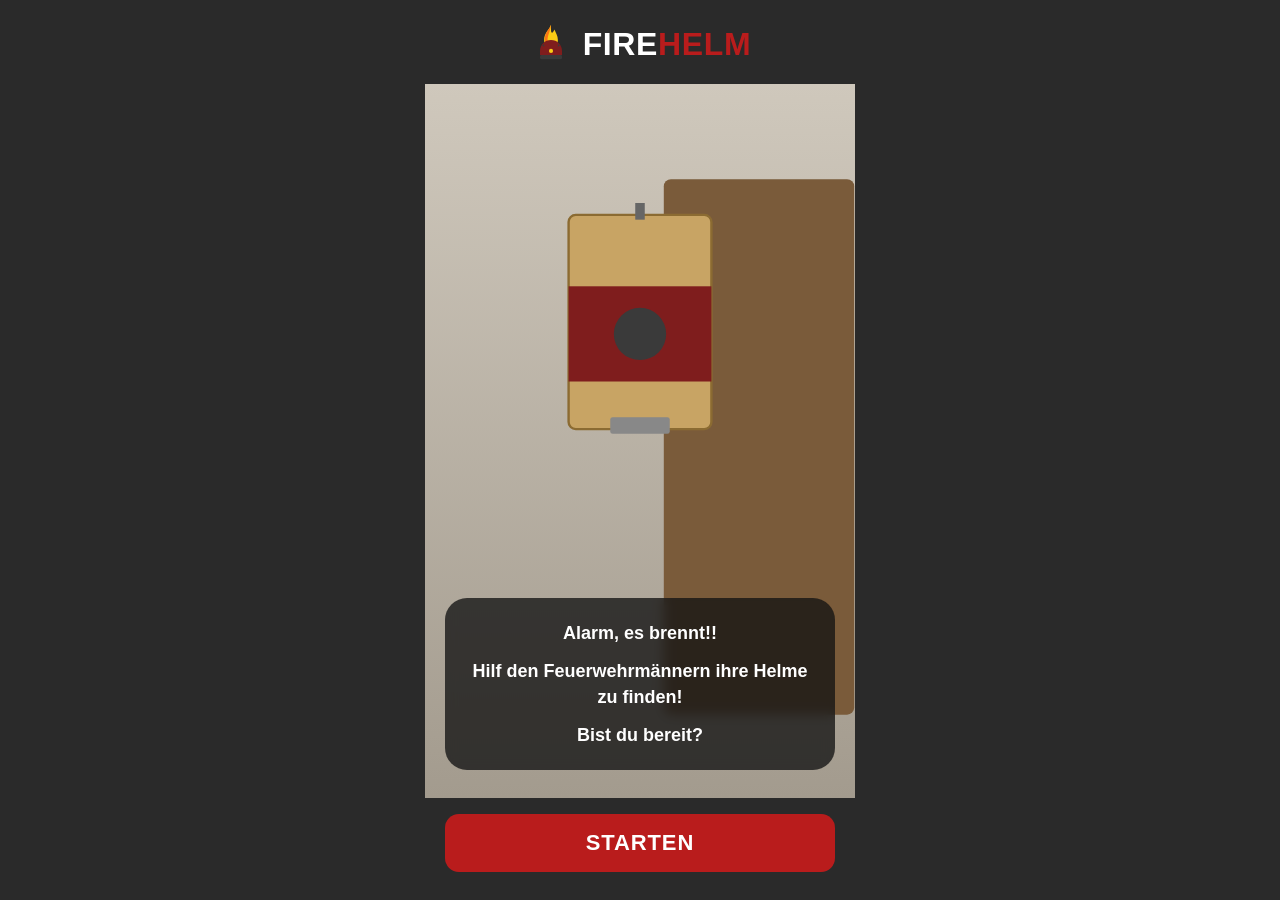
==== intro.html @ 9e1a70ca "Initial FIREHELM Web AR prototype 5-page static site implementing the Figma flow as a timed drag-the" ====
<!DOCTYPE html>
<html lang="de">
<head>
  <meta charset="UTF-8">
  <meta name="viewport" content="width=device-width, initial-scale=1, viewport-fit=cover">
  <meta name="theme-color" content="#2a2a2a">
  <title>FIREHELM — Einsatz</title>
  <link rel="stylesheet" href="css/theme.css">
  <link rel="stylesheet" href="css/layout.css">
  <link rel="stylesheet" href="css/game.css">
</head>
<body>
  <main class="page">
    <header class="brand-header">
      <img src="assets/icons/logo.svg" alt="" class="brand-header__logo">
      <div class="brand-header__wordmark"><span class="fire">FIRE</span><span class="helm">HELM</span></div>
    </header>

    <section class="intro-stage" style="background-image:url('assets/images/intro-bg.svg');">
      <div class="intro-card">
        <p>Alarm, es brennt!!</p>
        <p>Hilf den Feuerwehrmännern ihre Helme zu finden!</p>
        <p>Bist du bereit?</p>
      </div>
    </section>

    <div class="page-actions">
      <button class="btn-primary" onclick="location.href='game.html'">STARTEN</button>
    </div>
  </main>
</body>
</html>
---- css/theme.css ----
:root {
  --bg: #2a2a2a;
  --surface: #3a3a3a;
  --surface-2: #4a4a4a;
  --text: #ffffff;
  --text-muted: #b0b0b0;
  --primary: #b91c1c;
  --primary-hover: #991b1b;
  --accent-yellow: #facc15;
  --accent-bronze: #c08a3e;
  --success: #22c55e;
  --radius-sm: 8px;
  --radius-md: 14px;
  --radius-lg: 22px;
  --shadow-md: 0 4px 16px rgba(0, 0, 0, 0.4);
  --font-sans: -apple-system, BlinkMacSystemFont, "Segoe UI", Roboto, "Helvetica Neue", Arial, sans-serif;
}

* {
  box-sizing: border-box;
  margin: 0;
  padding: 0;
}

html, body {
  height: 100%;
  background: var(--bg);
  color: var(--text);
  font-family: var(--font-sans);
  -webkit-font-smoothing: antialiased;
  overscroll-behavior: none;
}

body {
  min-height: 100dvh;
  display: flex;
  flex-direction: column;
}

button {
  font-family: inherit;
  font-weight: 700;
  border: none;
  cursor: pointer;
  color: var(--text);
  background: var(--surface);
  border-radius: var(--radius-md);
  padding: 16px 24px;
  font-size: 18px;
  transition: transform 0.08s ease, background 0.15s ease;
}

button:active {
  transform: scale(0.97);
}

.btn-primary {
  background: var(--primary);
  font-size: 22px;
  letter-spacing: 0.04em;
}

.btn-primary:hover {
  background: var(--primary-hover);
}

.btn-secondary {
  background: var(--surface-2);
}

a {
  color: inherit;
  text-decoration: none;
}

input[type="text"] {
  font-family: inherit;
  font-size: 18px;
  padding: 18px 20px;
  background: transparent;
  border: 1.5px solid var(--text-muted);
  border-radius: var(--radius-md);
  color: var(--text);
  width: 100%;
  outline: none;
}

input[type="text"]:focus {
  border-color: var(--text);
}
---- css/layout.css ----
.page {
  flex: 1;
  display: flex;
  flex-direction: column;
  width: 100%;
  max-width: 430px;
  margin: 0 auto;
  background: var(--bg);
}

.brand-header {
  display: flex;
  align-items: center;
  justify-content: center;
  gap: 10px;
  padding: 22px 16px 18px;
  background: var(--bg);
}

.brand-header__logo {
  width: 44px;
  height: 44px;
}

.brand-header__wordmark {
  font-size: 32px;
  font-weight: 900;
  letter-spacing: 0.02em;
}

.brand-header__wordmark .fire { color: var(--text); }
.brand-header__wordmark .helm { color: var(--primary); }

.page-content {
  flex: 1;
  display: flex;
  flex-direction: column;
  padding: 0 20px 24px;
}

.page-actions {
  padding: 16px 20px 28px;
}

.page-actions .btn-primary {
  width: 100%;
}

.modal-backdrop {
  position: fixed;
  inset: 0;
  background: rgba(0, 0, 0, 0.7);
  display: flex;
  align-items: center;
  justify-content: center;
  padding: 20px;
  z-index: 100;
}

.modal-backdrop[hidden] {
  display: none;
}

.modal {
  background: var(--surface);
  border-radius: var(--radius-lg);
  padding: 28px 24px;
  width: 100%;
  max-width: 380px;
  box-shadow: var(--shadow-md);
}

.modal h2 {
  font-size: 22px;
  font-weight: 800;
  margin-bottom: 18px;
  text-align: center;
  line-height: 1.25;
}

.modal-actions {
  display: flex;
  gap: 12px;
  margin-top: 22px;
}

.modal-actions button {
  flex: 1;
  padding: 14px 12px;
  font-size: 16px;
}

.text-link {
  color: var(--text-muted);
  font-size: 14px;
  text-align: center;
  display: block;
  padding: 12px;
  text-decoration: underline;
}
---- css/game.css ----
/* Home — leaderboard */
.tagline {
  text-align: center;
  font-size: 14px;
  color: var(--text-muted);
  margin-top: -4px;
  margin-bottom: 8px;
}

.leaderboard {
  background: transparent;
  padding: 0 8px;
}

.leaderboard h1 {
  text-align: center;
  font-size: 26px;
  font-weight: 800;
  margin: 12px 0 6px;
}

.leaderboard__list {
  list-style: none;
  margin: 14px auto 18px;
  padding: 0;
  display: grid;
  gap: 6px;
  max-width: 280px;
}

.leaderboard__list li {
  display: grid;
  grid-template-columns: 32px 1fr;
  align-items: baseline;
  font-size: 18px;
  font-weight: 700;
  gap: 6px;
}

.leaderboard__list li .rank {
  text-align: right;
  color: var(--text);
}

.leaderboard__list li.you .name { color: var(--text); }
.leaderboard__list li:nth-child(1) .name { color: var(--accent-yellow); }
.leaderboard__list li:nth-child(2) .name { color: var(--text-muted); }
.leaderboard__list li:nth-child(3) .name { color: var(--accent-bronze); }

.tagline-strong {
  text-align: center;
  margin: 22px 0 14px;
  color: var(--text-muted);
  font-size: 15px;
}

/* Intro */
.intro-stage {
  position: relative;
  flex: 1;
  background: #1a1a1a;
  background-size: cover;
  background-position: center;
  display: flex;
  align-items: flex-end;
  justify-content: center;
  padding: 24px 20px 28px;
  min-height: 540px;
}

.intro-card {
  background: rgba(20, 20, 20, 0.78);
  backdrop-filter: blur(6px);
  border-radius: var(--radius-lg);
  padding: 22px 24px;
  text-align: center;
  width: 100%;
  font-size: 18px;
  line-height: 1.45;
}

.intro-card p { margin-bottom: 12px; font-weight: 600; }
.intro-card p:last-child { margin-bottom: 0; }

/* Game */
.game-shell {
  flex: 1;
  display: flex;
  flex-direction: column;
  position: relative;
  user-select: none;
}

.game-hud {
  display: flex;
  align-items: center;
  justify-content: space-between;
  padding: 10px 14px;
  position: relative;
  z-index: 5;
}

.timer-chip {
  display: inline-flex;
  align-items: center;
  gap: 10px;
  background: rgba(50, 50, 50, 0.8);
  padding: 10px 18px 10px 12px;
  border-radius: 999px;
  font-weight: 800;
  font-size: 22px;
  font-variant-numeric: tabular-nums;
}

.timer-chip__icon { width: 26px; height: 26px; }

.exit-btn {
  background: rgba(50, 50, 50, 0.8);
  padding: 10px 14px;
  border-radius: var(--radius-sm);
  font-weight: 800;
  font-size: 12px;
  display: flex;
  flex-direction: column;
  align-items: center;
  gap: 2px;
  line-height: 1;
}

.exit-btn svg { width: 22px; height: 22px; }

.scene {
  position: relative;
  flex: 1;
  background: #1a1a1a;
  background-size: cover;
  background-position: center;
  min-height: 480px;
  overflow: hidden;
}

.firefighter {
  position: absolute;
  bottom: 0;
  width: 30%;
  display: flex;
  flex-direction: column;
  align-items: center;
  pointer-events: none;
}

.firefighter[data-id="modern"]  { right: 2%;  width: 32%; }
.firefighter[data-id="vintage"] { left: 34%;  width: 32%; }
.firefighter[data-id="third"]   { left: 2%;   width: 30%; }

.firefighter__sprite {
  width: 100%;
  display: block;
}

.placed-item {
  position: absolute;
  width: 28%;
  pointer-events: auto;
  z-index: 3;
}

.placed-item__info-btn {
  position: absolute;
  top: -10px;
  right: -10px;
  background: rgba(0, 0, 0, 0.85);
  width: 36px;
  height: 36px;
  border-radius: 50%;
  display: flex;
  align-items: center;
  justify-content: center;
  border: 2px solid var(--text);
  font-weight: 900;
  font-style: italic;
  font-family: Georgia, serif;
}

.placed-item__info-btn svg { width: 18px; height: 18px; color: var(--text); }

.dock {
  background: var(--surface);
  padding: 14px 20px 24px;
  display: flex;
  flex-direction: column;
  gap: 14px;
  align-items: center;
  position: relative;
  z-index: 2;
}

.dock__caption {
  background: rgba(50, 50, 50, 0.92);
  border-radius: var(--radius-md);
  padding: 12px 18px;
  text-align: center;
  font-size: 15px;
  line-height: 1.3;
  margin: -64px auto 0;
  position: relative;
  width: max-content;
  max-width: 100%;
}

.draggable {
  width: 130px;
  height: 130px;
  border-radius: 50%;
  background: radial-gradient(circle at 50% 60%, #c8c8c8 0%, #888 70%);
  display: flex;
  align-items: center;
  justify-content: center;
  touch-action: none;
  -webkit-user-drag: none;
  user-select: none;
}

.draggable img {
  width: 110px;
  height: 110px;
  object-fit: contain;
  pointer-events: none;
}

.draggable.dragging {
  position: fixed;
  z-index: 50;
  pointer-events: none;
  transform: translate(-50%, -50%) scale(1.05);
}

.draggable.shake {
  animation: shake 0.35s;
}

@keyframes shake {
  0%, 100% { transform: translateX(0); }
  20% { transform: translateX(-10px); }
  40% { transform: translateX(10px); }
  60% { transform: translateX(-6px); }
  80% { transform: translateX(6px); }
}

.korrekt-banner {
  position: absolute;
  top: 50%;
  left: 0;
  right: 0;
  transform: translateY(-50%);
  background: rgba(34, 197, 94, 0.25);
  text-align: center;
  padding: 28px 0;
  font-size: 56px;
  font-weight: 900;
  letter-spacing: 0.06em;
  color: var(--success);
  text-shadow: 0 0 18px rgba(34, 197, 94, 0.5);
  z-index: 4;
}

.korrekt-banner[hidden] { display: none; }

.weiter-bar {
  background: var(--surface);
  padding: 14px 20px 24px;
}

.weiter-bar[hidden] { display: none; }

.weiter-bar .btn-primary { width: 100%; }

/* Infobox modal */
.infobox {
  background: var(--text);
  color: #111;
  border-radius: var(--radius-lg);
  padding: 26px 24px;
  width: 100%;
  max-width: 380px;
}

.infobox h2 {
  font-size: 22px;
  font-weight: 900;
  margin-bottom: 14px;
  text-align: left;
  color: #111;
}

.infobox dl {
  display: grid;
  gap: 10px;
  font-size: 16px;
  line-height: 1.4;
  margin-bottom: 18px;
}

.infobox dt { font-weight: 800; display: inline; }
.infobox dd { display: inline; margin-left: 6px; }
.infobox .row { display: block; }

.infobox .ar-cta {
  display: block;
  width: 100%;
  background: var(--primary);
  color: var(--text);
  text-align: center;
  padding: 14px;
  border-radius: var(--radius-md);
  font-weight: 800;
  margin-top: 8px;
}

/* Finish */
.finish {
  flex: 1;
  display: flex;
  flex-direction: column;
  align-items: center;
  justify-content: center;
  padding: 24px;
  text-align: center;
  gap: 18px;
}

.finish__title {
  font-size: 46px;
  font-weight: 900;
  line-height: 1.05;
}

.finish__trophy { font-size: 64px; }

.finish__label {
  font-size: 12px;
  letter-spacing: 0.18em;
  color: var(--text-muted);
}

.finish__time {
  font-size: 56px;
  font-weight: 900;
  font-variant-numeric: tabular-nums;
}

.finish__rank {
  font-size: 56px;
  font-weight: 900;
  color: var(--accent-yellow);
}

.finish .btn-primary {
  width: 100%;
  margin-top: 24px;
  font-size: 18px;
  line-height: 1.2;
}

/* Models showroom */
.models-grid {
  display: grid;
  gap: 18px;
  padding: 0 4px 24px;
}

.model-card {
  background: var(--surface);
  border-radius: var(--radius-lg);
  overflow: hidden;
  display: flex;
  flex-direction: column;
}

.model-card__poster {
  background: #1a1a1a;
  aspect-ratio: 4 / 3;
  display: flex;
  align-items: center;
  justify-content: center;
  font-size: 64px;
}

.model-card__body { padding: 18px 20px 20px; }
.model-card__title { font-size: 20px; font-weight: 800; margin-bottom: 4px; }
.model-card__desc { font-size: 14px; color: var(--text-muted); margin-bottom: 14px; line-height: 1.4; }

.model-card__ar {
  display: block;
  background: var(--primary);
  color: var(--text);
  text-align: center;
  padding: 14px;
  border-radius: var(--radius-md);
  font-weight: 800;
  font-size: 16px;
}
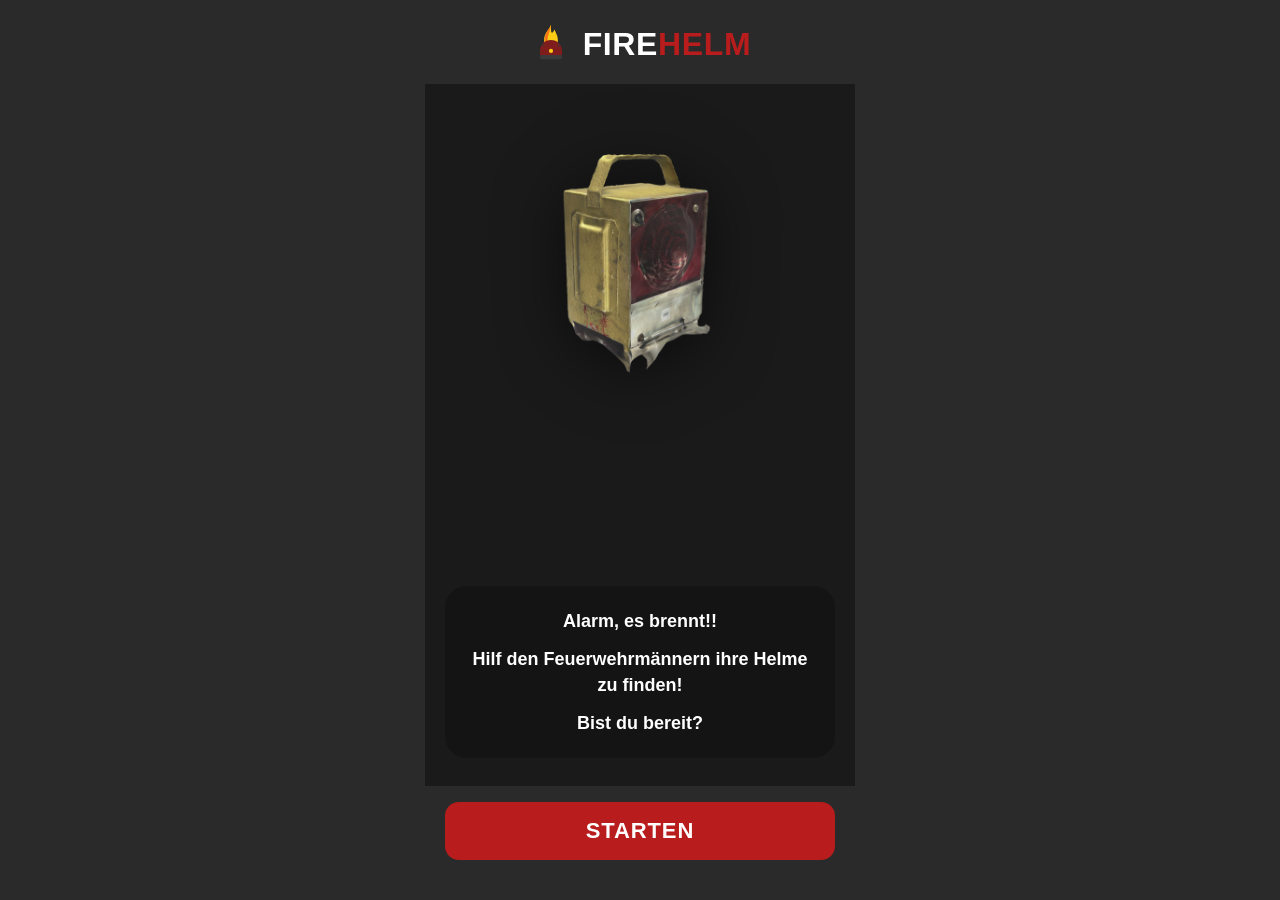
==== commit 6f254ff1: "Use real PNG photos, fix helmet placement / KORREKT / Safari URL bar - Swap cartoon SVG placeholders" ====
--- a/intro.html
+++ b/intro.html
@@ -16,7 +16,8 @@
       <div class="brand-header__wordmark"><span class="fire">FIRE</span><span class="helm">HELM</span></div>
     </header>
 
-    <section class="intro-stage" style="background-image:url('assets/images/intro-bg.svg');">
+    <section class="intro-stage">
+      <img src="assets/images/alarm-hero.png" alt="" class="intro-hero">
       <div class="intro-card">
         <p>Alarm, es brennt!!</p>
         <p>Hilf den Feuerwehrmännern ihre Helme zu finden!</p>
--- a/css/layout.css
+++ b/css/layout.css
@@ -39,7 +39,7 @@
 }
 
 .page-actions {
-  padding: 16px 20px 28px;
+  padding: 16px 20px max(40px, calc(20px + env(safe-area-inset-bottom)));
 }
 
 .page-actions .btn-primary {
--- a/css/game.css
+++ b/css/game.css
@@ -22,11 +22,21 @@
 .leaderboard__list {
   list-style: none;
   margin: 14px auto 18px;
-  padding: 0;
+  padding: 4px 8px;
   display: grid;
   gap: 6px;
   max-width: 280px;
-}
+  max-height: 280px;
+  overflow-y: auto;
+  scrollbar-width: thin;
+  scrollbar-color: var(--surface-2) transparent;
+  mask-image: linear-gradient(to bottom, transparent 0, #000 14px, #000 calc(100% - 18px), transparent 100%);
+  -webkit-mask-image: linear-gradient(to bottom, transparent 0, #000 14px, #000 calc(100% - 18px), transparent 100%);
+}
+
+.leaderboard__list::-webkit-scrollbar { width: 6px; }
+.leaderboard__list::-webkit-scrollbar-thumb { background: var(--surface-2); border-radius: 3px; }
+.leaderboard__list::-webkit-scrollbar-track { background: transparent; }
 
 .leaderboard__list li {
   display: grid;
@@ -59,14 +69,26 @@
   position: relative;
   flex: 1;
   background: #1a1a1a;
-  background-size: cover;
-  background-position: center;
   display: flex;
   align-items: flex-end;
   justify-content: center;
   padding: 24px 20px 28px;
   min-height: 540px;
-}
+  overflow: hidden;
+}
+
+.intro-hero {
+  position: absolute;
+  top: 8%;
+  left: 50%;
+  transform: translateX(-50%);
+  width: 55%;
+  max-width: 240px;
+  filter: drop-shadow(0 8px 32px rgba(0, 0, 0, 0.6));
+  z-index: 1;
+}
+
+.intro-card { position: relative; z-index: 2; }
 
 .intro-card {
   background: rgba(20, 20, 20, 0.78);
@@ -162,7 +184,11 @@
   position: absolute;
   width: 28%;
   pointer-events: auto;
-  z-index: 3;
+  z-index: 10;
+}
+
+.placed-item img {
+  filter: drop-shadow(0 6px 12px rgba(0, 0, 0, 0.4));
 }
 
 .placed-item__info-btn {
@@ -186,7 +212,7 @@
 
 .dock {
   background: var(--surface);
-  padding: 14px 20px 24px;
+  padding: 14px 20px max(40px, calc(20px + env(safe-area-inset-bottom)));
   display: flex;
   flex-direction: column;
   gap: 14px;
@@ -249,26 +275,32 @@
 
 .korrekt-banner {
   position: absolute;
-  top: 50%;
-  left: 0;
-  right: 0;
-  transform: translateY(-50%);
-  background: rgba(34, 197, 94, 0.25);
-  text-align: center;
-  padding: 28px 0;
-  font-size: 56px;
-  font-weight: 900;
-  letter-spacing: 0.06em;
-  color: var(--success);
-  text-shadow: 0 0 18px rgba(34, 197, 94, 0.5);
-  z-index: 4;
+  top: 16px;
+  left: 50%;
+  transform: translateX(-50%);
+  background: rgba(34, 197, 94, 0.92);
+  color: #fff;
+  padding: 10px 32px;
+  border-radius: 999px;
+  font-size: 22px;
+  font-weight: 900;
+  letter-spacing: 0.08em;
+  text-shadow: none;
+  box-shadow: 0 4px 18px rgba(34, 197, 94, 0.45);
+  z-index: 6;
+  animation: korrekt-pop 0.32s cubic-bezier(0.18, 0.89, 0.32, 1.28);
+}
+
+@keyframes korrekt-pop {
+  from { opacity: 0; transform: translateX(-50%) scale(0.6); }
+  to   { opacity: 1; transform: translateX(-50%) scale(1); }
 }
 
 .korrekt-banner[hidden] { display: none; }
 
 .weiter-bar {
   background: var(--surface);
-  padding: 14px 20px 24px;
+  padding: 14px 20px max(40px, calc(20px + env(safe-area-inset-bottom)));
 }
 
 .weiter-bar[hidden] { display: none; }
@@ -386,6 +418,43 @@
   font-size: 64px;
 }
 
+.model-card__viewer {
+  background: linear-gradient(160deg, #1f1f1f 0%, #111 100%);
+  aspect-ratio: 1 / 1;
+  display: flex;
+  align-items: center;
+  justify-content: center;
+  position: relative;
+  overflow: hidden;
+}
+
+.model-card__viewer canvas {
+  width: 100% !important;
+  height: 100% !important;
+  display: block;
+  touch-action: none;
+}
+
+.viewer-loading {
+  display: flex;
+  flex-direction: column;
+  align-items: center;
+  gap: 10px;
+  color: var(--text-muted);
+  font-size: 13px;
+}
+
+.spinner {
+  width: 28px;
+  height: 28px;
+  border: 3px solid var(--surface-2);
+  border-top-color: var(--primary);
+  border-radius: 50%;
+  animation: spin 0.85s linear infinite;
+}
+
+@keyframes spin { to { transform: rotate(360deg); } }
+
 .model-card__body { padding: 18px 20px 20px; }
 .model-card__title { font-size: 20px; font-weight: 800; margin-bottom: 4px; }
 .model-card__desc { font-size: 14px; color: var(--text-muted); margin-bottom: 14px; line-height: 1.4; }
